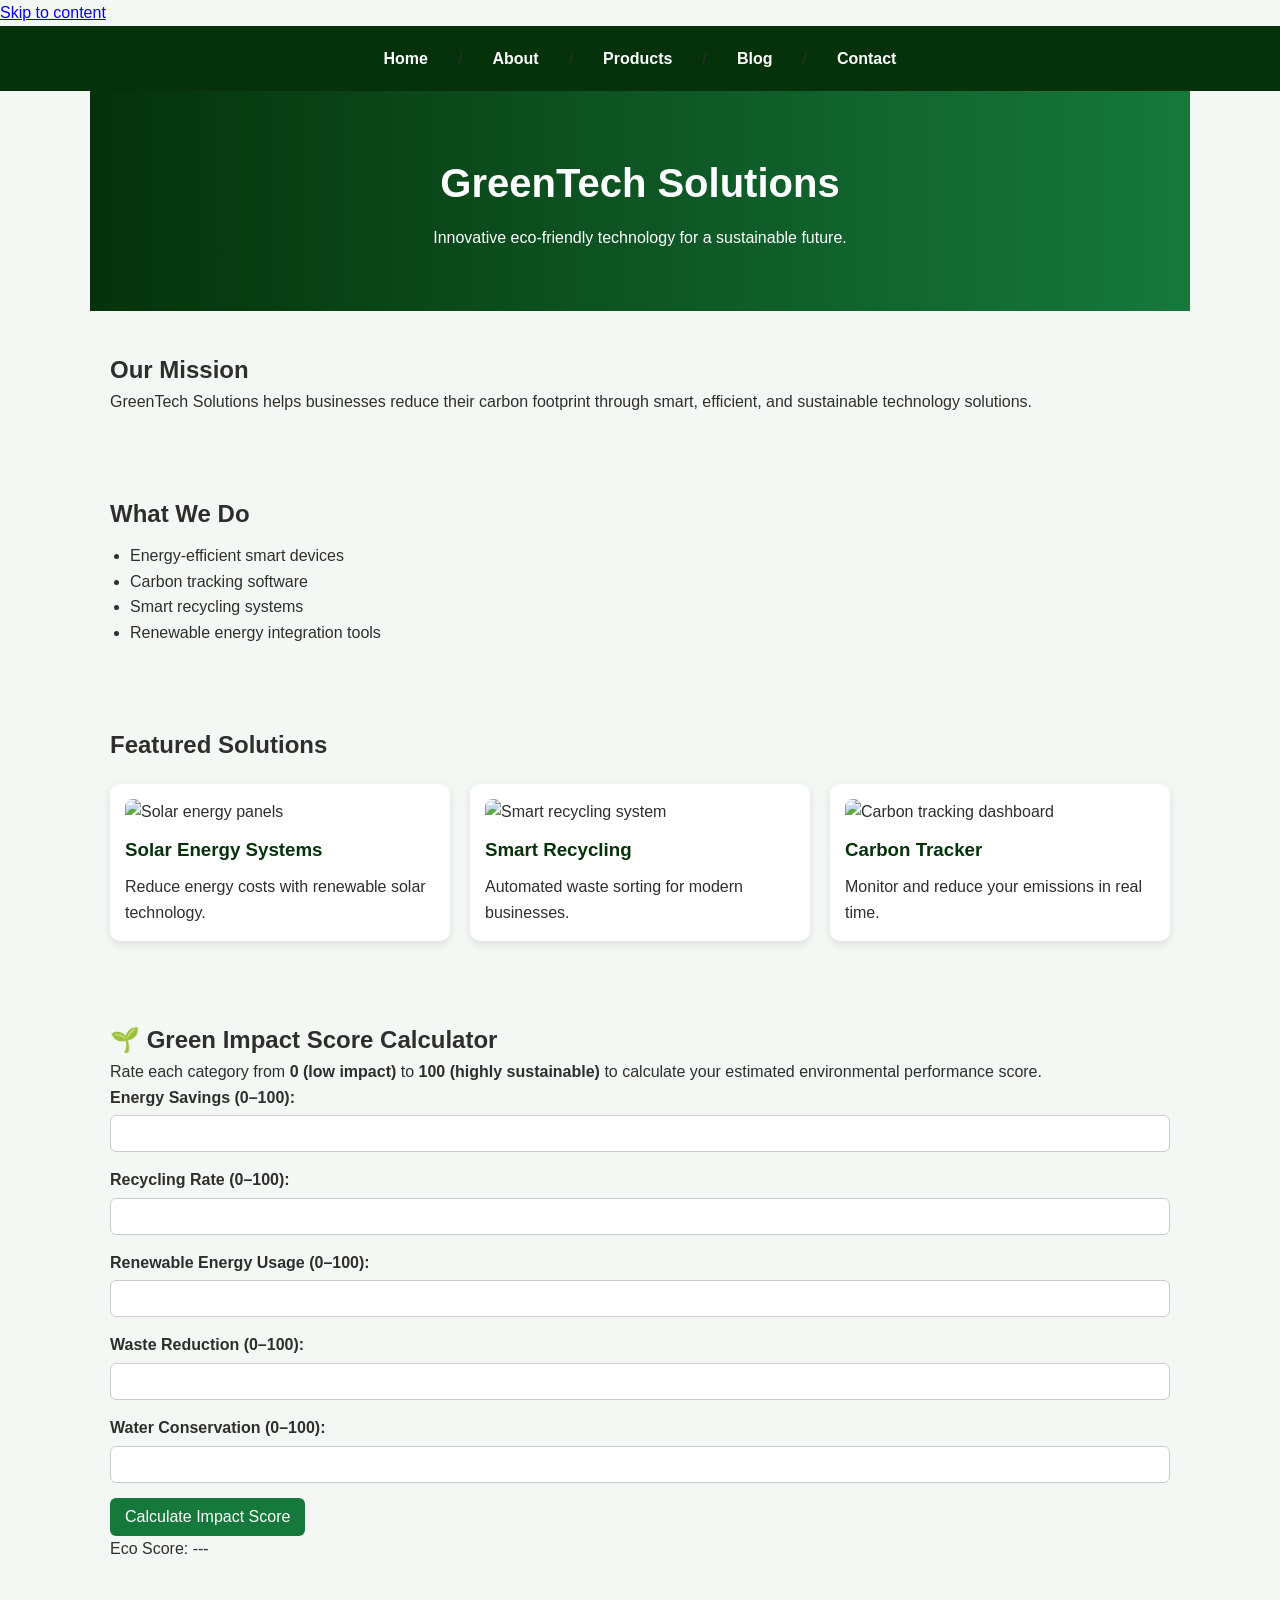
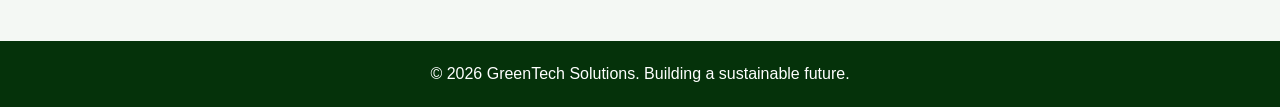
==== final/index.html @ 53abe330 "Added final files" ====
<!DOCTYPE html>
<html lang="en">
<head>
    <meta charset="UTF-8">
    <meta name="viewport" content="width=device-width, initial-scale=1.0">
    <title>GreenTech Solutions</title>

    <link rel="stylesheet" href="css/styles.css">
</head>

<body>

<!-- SKIP LINK (Accessibility Improvement) -->
<a href="#main-content" class="skip-link">Skip to content</a>

<header>
    <nav aria-label="Main navigation"> 
    <a href="index.html">Home</a> /
    <a href="about.html">About</a> /
    <a href="products.html">Products</a> /
    <a href="blog.html">Blog</a> /
    <a href="contact.html">Contact</a>
</nav>
</header>

<main id="main-content">

    <!-- HERO SECTION -->
    <section class="hero">
        <h1>GreenTech Solutions</h1>
        <p>Innovative eco-friendly technology for a sustainable future.</p>
    </section>

    <!-- MISSION SECTION -->
    <section>
        <h2>Our Mission</h2>
        <p>
            GreenTech Solutions helps businesses reduce their carbon footprint
            through smart, efficient, and sustainable technology solutions.
        </p>
    </section>

    <!-- SERVICES SECTION -->
    <section>
        <h2>What We Do</h2>

        <ul>
            <li>Energy-efficient smart devices</li>
            <li>Carbon tracking software</li>
            <li>Smart recycling systems</li>
            <li>Renewable energy integration tools</li>
        </ul>
    </section>

    <!-- FEATURED PRODUCTS -->
    <section>
        <h2>Featured Solutions</h2>

        <div class="product-grid">

            <div class="card" role="article">
                <img src="images/solar.jpg" alt="Solar energy panels">
                <h3>Solar Energy Systems</h3>
                <p>Reduce energy costs with renewable solar technology.</p>
            </div>

            <div class="card" role="article">
                <img src="images/recycling.jpg" alt="Smart recycling system">
                <h3>Smart Recycling</h3>
                <p>Automated waste sorting for modern businesses.</p>
            </div>

            <div class="card" role="article">
                <img src="images/carbon.jpg" alt="Carbon tracking dashboard">
                <h3>Carbon Tracker</h3>
                <p>Monitor and reduce your emissions in real time.</p>
            </div>

        </div>
    </section>

    <!-- INTERACTIVE CALCULATOR -->
    <section id="calculator">

        <h2>🌱 Green Impact Score Calculator</h2>

        <p>
            Rate each category from <strong>0 (low impact)</strong> to <strong>100 (highly sustainable)</strong>
            to calculate your estimated environmental performance score.
        </p>

        <div class="stats-grid">

            <div class="input-group">
                <label for="energy">Energy Savings (0–100):</label>
                <input type="number" id="energy" min="0" max="100">
            </div>

            <div class="input-group">
                <label for="recycling">Recycling Rate (0–100):</label>
                <input type="number" id="recycling" min="0" max="100">
            </div>

            <div class="input-group">
                <label for="renewable">Renewable Energy Usage (0–100):</label>
                <input type="number" id="renewable" min="0" max="100">
            </div>

            <div class="input-group">
                <label for="waste">Waste Reduction (0–100):</label>
                <input type="number" id="waste" min="0" max="100">
            </div>

            <div class="input-group">
                <label for="water">Water Conservation (0–100):</label>
                <input type="number" id="water" min="0" max="100">
            </div>

        </div>

        <button type="button" id="calcBtn">Calculate Impact Score</button>

        <div id="result">
            <p id="scoreText">Eco Score: ---</p>
            <p class="classification"></p>
        </div>

    </section>

</main>

<footer>
    <p>© 2026 GreenTech Solutions. Building a sustainable future.</p>
</footer>

<script src="javascript/script.js" defer></script>

</body>
</html>
---- final/css/styles.css ----
/* =========================
   GLOBAL RESET
========================= */
* {
    margin: 0;
    padding: 0;
    box-sizing: border-box;
}

/* =========================
   COLOR THEME
========================= */
:root {
    --green-dark: #05320a;
    --green: #16793c;
    --green-light: #1abb22;
    --earth: #a1887f;
    --white: #ffffff;
    --text-dark: #2e2e2e;
}

/* =========================
   BODY & TYPOGRAPHY
========================= */
body {
    font-family: Arial, Helvetica, sans-serif;
    line-height: 1.6;
    color: var(--text-dark);
    background-color: #f4f8f4;
}

/* =========================
   HEADER & NAVIGATION
========================= */
header {
    background: var(--green-dark);
}

nav {
    display: flex;
    justify-content: center;
    align-items: center;
    gap: 20px;
    max-width: 1100px;
    margin: 0 auto;
    padding: 15px 0;
}

nav a {
    color: var(--white);
    text-decoration: none;
    font-weight: bold;
    padding: 5px 10px;
    border-radius: 5px;
    transition: background 0.3s, color 0.3s, box-shadow 0.3s;
}

nav a:hover {
    background: var(--green-light);
    color: #1b1b1b;
    box-shadow: 0 4px 10px rgba(0,0,0,0.2);
}

nav a.active {
    background: var(--green-light);
    color: #1b1b1b;
    pointer-events: none;
}

@media (max-width: 500px) {
    nav {
        flex-direction: column;
        gap: 10px;
    }
}

/* =========================
   HERO SECTION
========================= */
.hero {
    background: linear-gradient(to right, var(--green-dark), var(--green));
    color: var(--white);
    text-align: center;
    padding: 60px 20px;
}

.hero h1 {
    font-size: 2.5rem;
    margin-bottom: 10px;
}

/* =========================
   SECTION BASE
========================= */
section {
    padding: 40px 20px;
    max-width: 1100px;
    margin: auto;
}

/* Centered text sections (hero, mission, intros) */
.text-center {
    text-align: center;
}

/* =========================
   CARDS (PRODUCTS / BLOG)
   3D hover effect
========================= */
.product-grid,
.blog-grid {
    display: grid;
    grid-template-columns: repeat(auto-fit, minmax(250px, 1fr));
    gap: 20px;
    margin-top: 20px;
}

.card {
    background: var(--white);
    border-radius: 10px;
    overflow: hidden;
    box-shadow: 0 3px 10px rgba(0,0,0,0.1);
    padding: 15px;
    transition: transform 0.3s ease, box-shadow 0.3s ease;
    cursor: pointer;
}

.card:hover {
    transform: translateY(-10px) scale(1.05);
    box-shadow: 0 10px 20px rgba(0,0,0,0.2);
}

.card img {
    width: 100%;
    height: 160px;
    object-fit: cover;
    border-radius: 8px;
    transition: transform 0.3s ease;
}

.card:hover img {
    transform: scale(1.05);
}

.card h3 {
    margin: 10px 0;
    color: var(--green-dark);
}

/* =========================
   LISTS
========================= */
ul {
    list-style-type: disc;
    padding-left: 20px;
    margin-top: 10px;
}

/* =========================
   FORMS (CONTACT PAGE)
========================= */
form {
    background: var(--white);
    padding: 20px;
    border-radius: 10px;
    box-shadow: 0 3px 10px rgba(0,0,0,0.1);
    max-width: 600px;
    margin: auto;
}

.input-group {
    margin-bottom: 15px;
}

label {
    display: block;
    margin-bottom: 5px;
    font-weight: bold;
}

input,
textarea {
    width: 100%;
    padding: 10px;
    border: 1px solid #ccc;
    border-radius: 6px;
}

button {
    background: var(--green);
    color: var(--white);
    border: none;
    padding: 10px 15px;
    cursor: pointer;
    border-radius: 6px;
    font-size: 1rem;
    transition: background 0.3s, box-shadow 0.3s;
}

button:hover {
    background: var(--green-dark);
    box-shadow: 0 4px 10px rgba(0,0,0,0.2);
}

/* =========================
   FOOTER
========================= */
footer {
    text-align: center;
    padding: 20px;
    background: var(--green-dark);
    color: var(--white);
    margin-top: 40px;
}

/* =========================
   FORM FEEDBACK MESSAGE
========================= */

#formFeedback {
    margin-top: 10px;
    font-weight: bold;
}
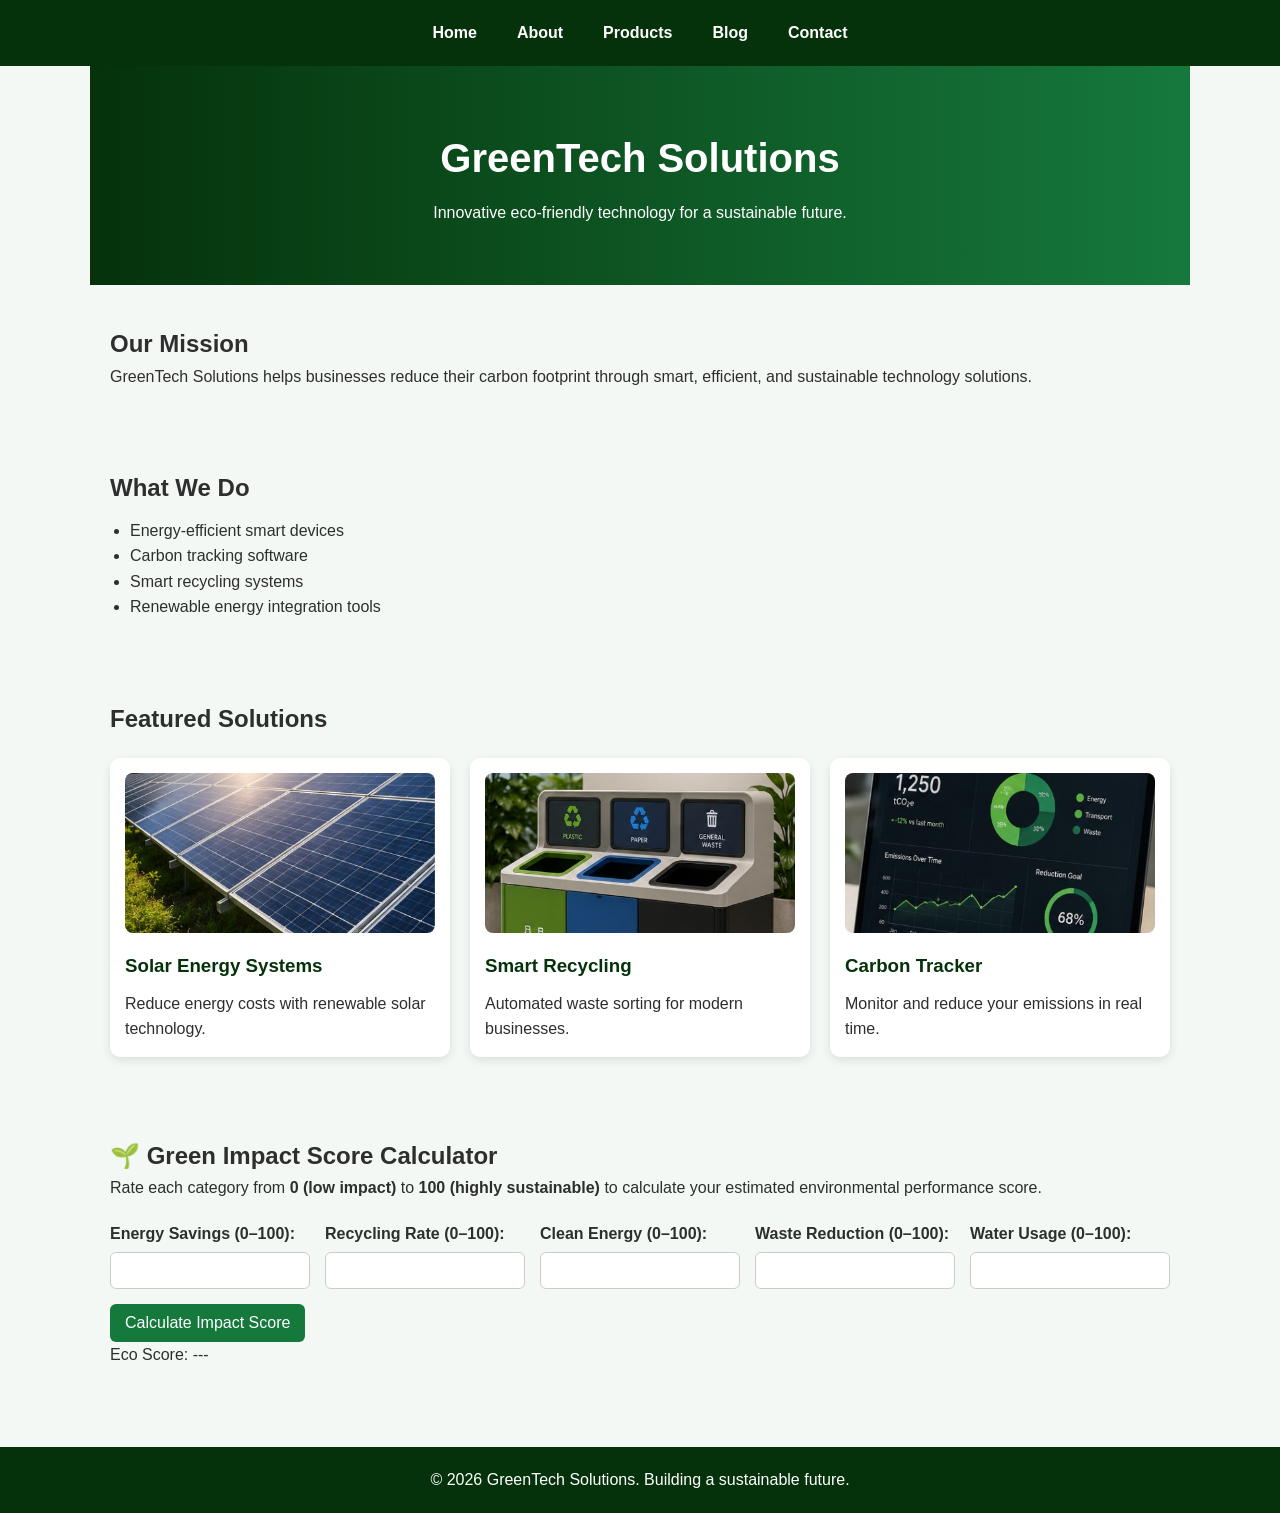
==== commit ffabf1ed: "Updated final files and added images" ====
--- a/final/index.html
+++ b/final/index.html
@@ -10,28 +10,28 @@
 
 <body>
 
-<!-- SKIP LINK (Accessibility Improvement) -->
+
 <a href="#main-content" class="skip-link">Skip to content</a>
 
 <header>
     <nav aria-label="Main navigation"> 
-    <a href="index.html">Home</a> /
-    <a href="about.html">About</a> /
-    <a href="products.html">Products</a> /
-    <a href="blog.html">Blog</a> /
+    <a href="index.html">Home</a>
+    <a href="about.html">About</a>
+    <a href="products.html">Products</a>
+    <a href="blog.html">Blog</a>
     <a href="contact.html">Contact</a>
 </nav>
 </header>
 
 <main id="main-content">
 
-    <!-- HERO SECTION -->
+    
     <section class="hero">
         <h1>GreenTech Solutions</h1>
         <p>Innovative eco-friendly technology for a sustainable future.</p>
     </section>
 
-    <!-- MISSION SECTION -->
+    
     <section>
         <h2>Our Mission</h2>
         <p>
@@ -40,7 +40,7 @@
         </p>
     </section>
 
-    <!-- SERVICES SECTION -->
+    
     <section>
         <h2>What We Do</h2>
 
@@ -52,7 +52,7 @@
         </ul>
     </section>
 
-    <!-- FEATURED PRODUCTS -->
+    
     <section>
         <h2>Featured Solutions</h2>
 
@@ -102,7 +102,7 @@
             </div>
 
             <div class="input-group">
-                <label for="renewable">Renewable Energy Usage (0–100):</label>
+                <label for="renewable">Clean Energy (0–100):</label>
                 <input type="number" id="renewable" min="0" max="100">
             </div>
 
@@ -112,7 +112,7 @@
             </div>
 
             <div class="input-group">
-                <label for="water">Water Conservation (0–100):</label>
+                <label for="water">Water Usage (0–100):</label>
                 <input type="number" id="water" min="0" max="100">
             </div>
 
--- a/final/css/styles.css
+++ b/final/css/styles.css
@@ -1,15 +1,11 @@
-/* =========================
-   GLOBAL RESET
-========================= */
+/* ========================= GLOBAL RESET ========================= */
 * {
     margin: 0;
     padding: 0;
     box-sizing: border-box;
 }
 
-/* =========================
-   COLOR THEME
-========================= */
+/* ========================= COLOR THEME ========================= */
 :root {
     --green-dark: #05320a;
     --green: #16793c;
@@ -19,9 +15,11 @@
     --text-dark: #2e2e2e;
 }
 
-/* =========================
-   BODY & TYPOGRAPHY
-========================= */
+.text-center {
+    text-align: center;
+}
+
+/* ========================= BODY & TYPOGRAPHY ========================= */
 body {
     font-family: Arial, Helvetica, sans-serif;
     line-height: 1.6;
@@ -29,9 +27,7 @@
     background-color: #f4f8f4;
 }
 
-/* =========================
-   HEADER & NAVIGATION
-========================= */
+/* ========================= HEADER & NAVIGATION ========================= */
 header {
     background: var(--green-dark);
 }
@@ -67,6 +63,33 @@
     pointer-events: none;
 }
 
+/* ========================= SKIP LINK (ACCESSIBILITY FIX) ========================= */
+/* ========================= SKIP LINK ========================= */
+.skip-link {
+    position: absolute;
+    left: 10px;
+    top: -100px;
+
+    background-color: #ffffff;
+    color: #000000;
+
+    padding: 10px 14px;
+    border-radius: 6px;
+
+    text-decoration: none;
+    font-weight: bold;
+
+    z-index: 10000;
+
+    transition: top 0.2s ease;
+}
+
+.skip-link:focus,
+.skip-link:focus-visible {
+    top: 10px;
+}
+
+/* ========================= MOBILE NAV ========================= */
 @media (max-width: 500px) {
     nav {
         flex-direction: column;
@@ -74,9 +97,7 @@
     }
 }
 
-/* =========================
-   HERO SECTION
-========================= */
+/* ========================= HERO SECTION ========================= */
 .hero {
     background: linear-gradient(to right, var(--green-dark), var(--green));
     color: var(--white);
@@ -89,24 +110,14 @@
     margin-bottom: 10px;
 }
 
-/* =========================
-   SECTION BASE
-========================= */
+/* ========================= SECTION BASE ========================= */
 section {
     padding: 40px 20px;
     max-width: 1100px;
     margin: auto;
 }
 
-/* Centered text sections (hero, mission, intros) */
-.text-center {
-    text-align: center;
-}
-
-/* =========================
-   CARDS (PRODUCTS / BLOG)
-   3D hover effect
-========================= */
+/* ========================= CARDS ========================= */
 .product-grid,
 .blog-grid {
     display: grid;
@@ -147,18 +158,14 @@
     color: var(--green-dark);
 }
 
-/* =========================
-   LISTS
-========================= */
+/* ========================= LISTS ========================= */
 ul {
     list-style-type: disc;
     padding-left: 20px;
     margin-top: 10px;
 }
 
-/* =========================
-   FORMS (CONTACT PAGE)
-========================= */
+/* ========================= FORMS ========================= */
 form {
     background: var(--white);
     padding: 20px;
@@ -186,6 +193,7 @@
     border-radius: 6px;
 }
 
+/* ========================= BUTTONS ========================= */
 button {
     background: var(--green);
     color: var(--white);
@@ -202,9 +210,7 @@
     box-shadow: 0 4px 10px rgba(0,0,0,0.2);
 }
 
-/* =========================
-   FOOTER
-========================= */
+/* ========================= FOOTER ========================= */
 footer {
     text-align: center;
     padding: 20px;
@@ -213,11 +219,30 @@
     margin-top: 40px;
 }
 
-/* =========================
-   FORM FEEDBACK MESSAGE
-========================= */
-
+/* ========================= FORM FEEDBACK ========================= */
 #formFeedback {
     margin-top: 10px;
     font-weight: bold;
+}
+
+/* ========================= BLOG IMAGE ========================= */
+.blog-feature-img {
+    display: block;
+    width: 100%;
+    max-width: 700px;
+    height: auto;
+    margin: 20px auto;
+    border-radius: 10px;
+}
+
+/* ========================= STATS GRID (CALCULATOR FIX) ========================= */
+.stats-grid {
+    display: grid;
+    grid-template-columns: repeat(auto-fit, minmax(200px, 1fr));
+    gap: 15px;
+    margin-top: 20px;
+}
+
+.hidden {
+    display: none !important;
 }
